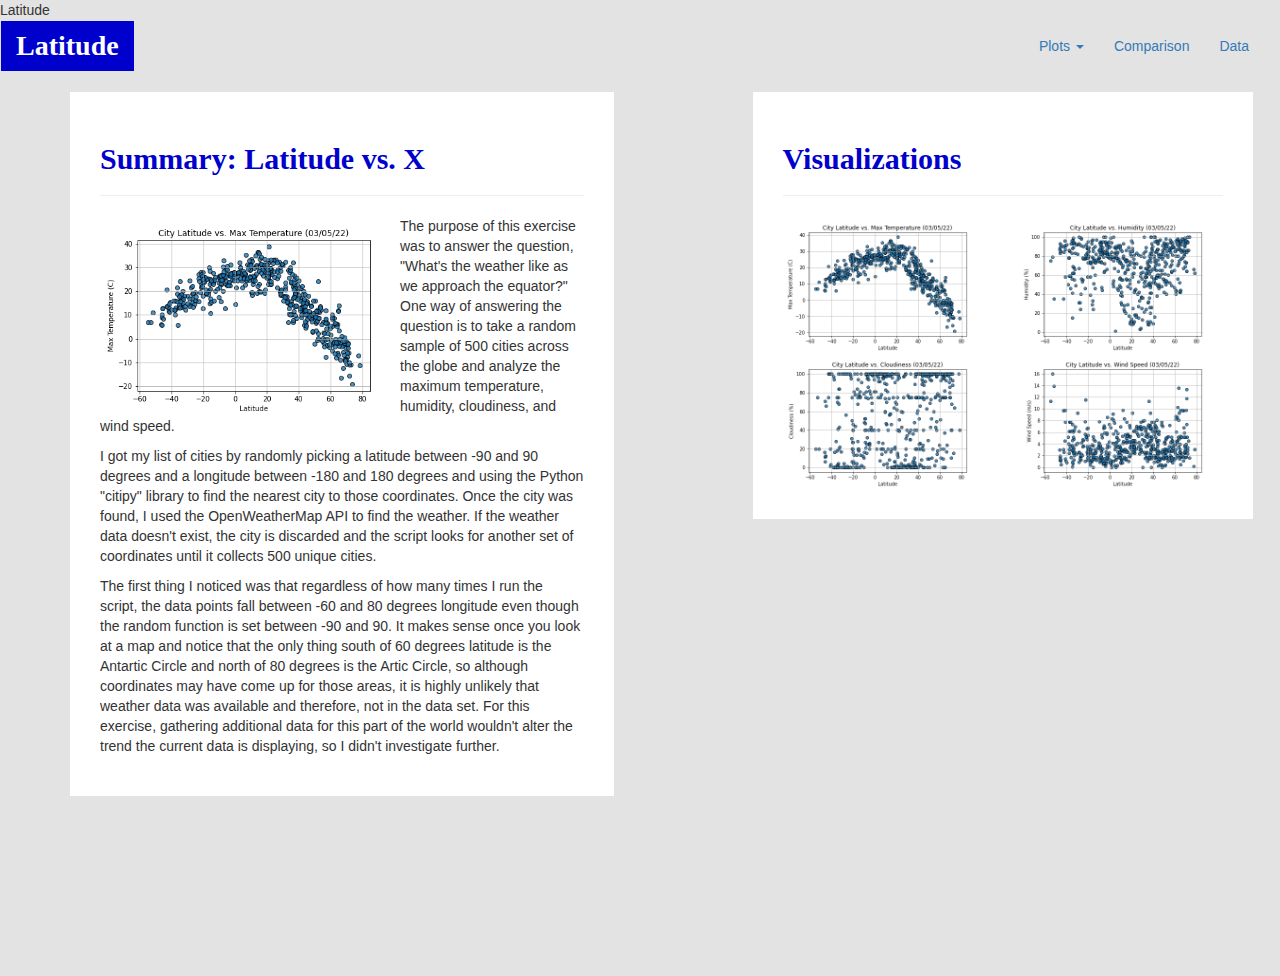
==== index.html @ d77958e0 "commit changes" ====
<!DOCTYPE html>
<html lang="en">


<head>
     <meta charset="UTF-8">
     <meta http-equiv="X-UA-Compatible" content="IE=edge">
     <meta name="viewport" content="Width=device-width, initial-scale=1">
     <link rel="stylesheet" href="css/style.css"
     <title>Latitude</title>

     <!-- Latest compiled and minified CSS -->
    <link rel="stylesheet" href="https://maxcdn.bootstrapcdn.com/bootstrap/3.3.0/css/bootstrap.min.css">
    <link rel="stylesheet" href="css/style.css"


    
  
   

    <!-- jQuery (necessary for Bootstrap's JavaScript plugins) -->
    <script src="https://ajax.googleapis.com/ajax/libs/jquery/1.11.1/jquery.min.js"></script>

    <!-- Latest compiled JavaScript -->
    <script src="https://maxcdn.bootstrapcdn.com/bootstrap/3.3.7/js/bootstrap.min.js"></script>



</head>


<body >
    <nav class="navbar navbar-dark bd-placeholder-img">
      <div class="container-fluid">
        <div class="navbar-header">
            <button type="button" class="navbar-toggle" data-toggle="collapse" data-target="#myNavbar">
                <span class="icon-bar"></span>
                <span class="icon-bar"></span>
                <span class="icon-bar"></span> 
            </button>
          <a class="navbar-brand my-nav-brand" href="index.html">Latitude</a>
        </div>
        <div class="collapse navbar-collapse" id="myNavbar">
          <ul class="nav navbar-nav navbar-right">
            <li class="dropdown">
              <a class="dropdown-toggle" data-toggle="dropdown" href="#">Plots
              <span class="caret"></span></a>
              <ul class="dropdown-menu">
                <li><a href="maxTemp.html">Max Temperature</a></li>
                <li><a href="humidity.html">Humidity</a></li>
                <li><a href="cloudiness.html">Cloudiness</a></li>
                <li><a href="windSpeed.html">Wind Speed</a></li>
              </ul>
            </li>
            <li><a href="comparison.html">Comparison</a></li>
            <li><a href="data.html">Data</a></li>
          </ul>
        </div>
      </div>
    </nav>
  
    <div class="container">
      <div class="row">
        <div class="col-sm-7">
          <div class="col-sm-10 main-box">
          <h2 class="my-h2">Summary: Latitude vs. X</h2>
          <hr>
          <img src="images/max_temp.png" height=200px alt="Temps at the Equator" class="pull-left">
          <p>The purpose of this exercise was to answer the question, "What's the weather like as we approach the equator?" One way of answering the question is to take a random sample of 500 cities across the globe and analyze the maximum temperature, humidity, cloudiness, and wind speed.</p>
          <p>I got my list of cities by randomly picking a latitude between -90 and 90 degrees and a longitude between -180 and 180 degrees and using the Python "citipy" library to find the nearest city to those coordinates.  Once the city was found, I used the OpenWeatherMap API to find the weather. If the weather data doesn't exist, the city is discarded and the script looks for another set of coordinates until it collects 500 unique cities.</p>
          <p>The first thing I noticed was that regardless of how many times I run the script, the data points fall between -60 and 80 degrees longitude even though the random function is set between -90 and 90. It makes sense once you look at a map and notice that the only thing south of 60 degrees latitude is the Antartic Circle and north of 80 degrees is the Artic Circle, so although coordinates may have come up for those areas, it is highly unlikely that weather data was available and therefore, not in the data set. For this exercise, gathering additional data for this part of the world wouldn't alter the trend the current data is displaying, so I didn't investigate further.</p>
        </div>
        <div class="col-sm-1"></div>
        </div>
        <div class="col-sm-2">
          <div class="col-sm-10 image-box">
            <h2 class="my-h2">Visualizations</h2>
            <hr>
            <div class="row">
              <div class="col-sm-6">
                <a href="maxTemp.html"><img class="img-responsive" src="images/max_temp.png" alt="Temps at the Equator"></a>
              </div>
              <div class="col-sm-6">
                <a href="humidity.html"><img class="img-responsive" src="images/humidity.png" alt="Humidity at the Equator"></a>
              </div>
            </div>
            <div class="row">
              <div class="col-sm-6">
                <a href="Cloudiness.html"><img class="img-responsive" src="images/Cloudiness.png" alt="Cloudiness at the Equator"></a>
              </div>
              <div class="col-sm-6">
                <a href="windSpeed.html"><img class="img-responsive" src="images/windSpeed.png" alt="Wind Speed at the Equator"></a>
              </div>
            </div>
          </div>
        </div>
        </div>
      </div>
    </div>
  

</body>
  
  </html>
---- css/style.css ----
body {
    background-color: #e4e3e3 !important;
    margin-bottom: 60px; /* Margin bottom by footer height */
    padding-bottom: 120px;
  }
  
  html {
    position: relative;
    min-height: 100%;
  }
  
  .my-nav-brand {
    background-color: mediumblue;
    color: #ffffff !important;
    font-family: Cambria, Cochin, Georgia, Times, 'Times New Roman', serif;
    font-size: 28px !important;
    font-weight: bold;
  }
  
  .my-nav-brand:hover {
    background-color: mediumblue !important;
  }
  
  .my-navbar-padding {
    padding: 0px 0px 0px 75px !important;
  }
  
  .class-with-pad { 
    padding: 0px 0px 0px 40px; 
  }
  
  .footer {
    position: absolute;
    bottom: 0;
    left: 0;
    width: 100%;
    height: 60px; /* Set the fixed height of the footer here */
    line-height: 60px; /* Vertically center the text there */
    background-color: darkslategrey;
    color: white;
    border-top: solid 5px mediumblue !important;
  }
  
  .main-box {
    background-color: #ffffff;
    padding: 30px ;
  }
  
  .image-box {
    background-color: #ffffff;
    width: 500px;
    padding: 30px !important;
  }
  
  .my-h2 {
    color: mediumblue;
    font-family: Cambria, Cochin, Georgia, Times, 'Times New Roman', serif;
    font-weight: bold;
  }
  
  .my-h3 {
    color: mediumblue;
    font-family: Cambria, Cochin, Georgia, Times, 'Times New Roman', serif;
    font-weight: bold;
  }
  
  .my-active {
    border: solid 1px blue;
  }
  
  /* Adding media queries to show the drop-down, and hide the navbar when the screen is smaller than 480 pixels */
  @media (max-width: 480px) {
    .main-box {
      padding: 5px ;
    }
    
    .image-box {
      padding: 5px !important;
    }
  }
---- css/style.css ----
body {
    background-color: #e4e3e3 !important;
    margin-bottom: 60px; /* Margin bottom by footer height */
    padding-bottom: 120px;
  }
  
  html {
    position: relative;
    min-height: 100%;
  }
  
  .my-nav-brand {
    background-color: mediumblue;
    color: #ffffff !important;
    font-family: Cambria, Cochin, Georgia, Times, 'Times New Roman', serif;
    font-size: 28px !important;
    font-weight: bold;
  }
  
  .my-nav-brand:hover {
    background-color: mediumblue !important;
  }
  
  .my-navbar-padding {
    padding: 0px 0px 0px 75px !important;
  }
  
  .class-with-pad { 
    padding: 0px 0px 0px 40px; 
  }
  
  .footer {
    position: absolute;
    bottom: 0;
    left: 0;
    width: 100%;
    height: 60px; /* Set the fixed height of the footer here */
    line-height: 60px; /* Vertically center the text there */
    background-color: darkslategrey;
    color: white;
    border-top: solid 5px mediumblue !important;
  }
  
  .main-box {
    background-color: #ffffff;
    padding: 30px ;
  }
  
  .image-box {
    background-color: #ffffff;
    width: 500px;
    padding: 30px !important;
  }
  
  .my-h2 {
    color: mediumblue;
    font-family: Cambria, Cochin, Georgia, Times, 'Times New Roman', serif;
    font-weight: bold;
  }
  
  .my-h3 {
    color: mediumblue;
    font-family: Cambria, Cochin, Georgia, Times, 'Times New Roman', serif;
    font-weight: bold;
  }
  
  .my-active {
    border: solid 1px blue;
  }
  
  /* Adding media queries to show the drop-down, and hide the navbar when the screen is smaller than 480 pixels */
  @media (max-width: 480px) {
    .main-box {
      padding: 5px ;
    }
    
    .image-box {
      padding: 5px !important;
    }
  }
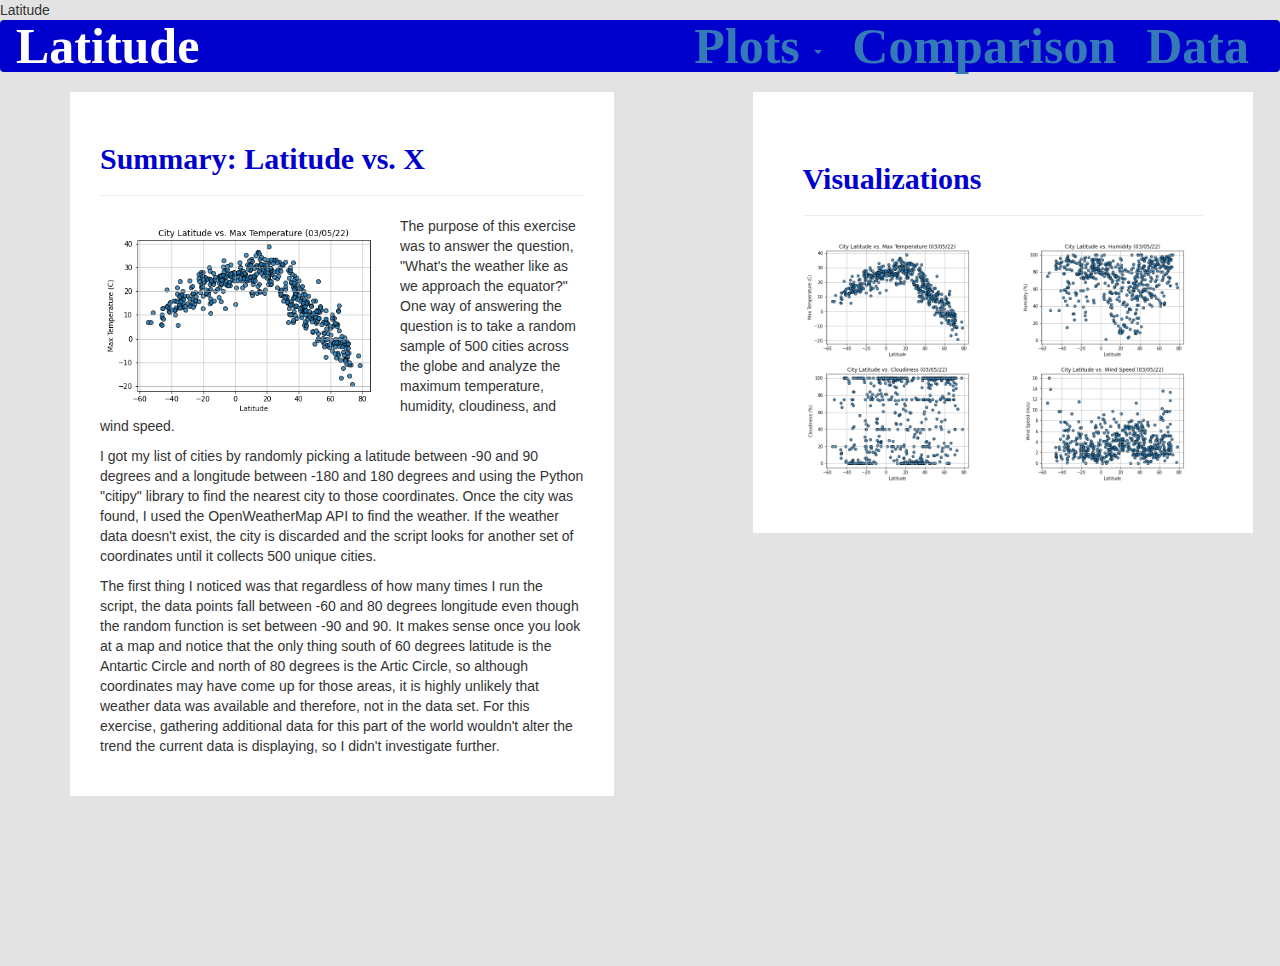
==== commit 1f07be88: "commit changes" ====
--- a/index.html
+++ b/index.html
@@ -30,7 +30,7 @@
 
 
 <body >
-    <nav class="navbar navbar-dark bd-placeholder-img">
+    <nav  class="navbar navbar-dark bd-placeholder-img my-nav-brand">
       <div class="container-fluid">
         <div class="navbar-header">
             <button type="button" class="navbar-toggle" data-toggle="collapse" data-target="#myNavbar">
@@ -40,6 +40,7 @@
             </button>
           <a class="navbar-brand my-nav-brand" href="index.html">Latitude</a>
         </div>
+      
         <div class="collapse navbar-collapse" id="myNavbar">
           <ul class="nav navbar-nav navbar-right">
             <li class="dropdown">
--- a/css/style.css
+++ b/css/style.css
@@ -1,9 +1,10 @@
 body {
     background-color: #e4e3e3 !important;
-    margin-bottom: 60px; /* Margin bottom by footer height */
-    padding-bottom: 120px;
+    margin-bottom: 70px; /* Margin bottom by footer height */
+    padding-bottom: 100px;
   }
-  
+
+
   html {
     position: relative;
     min-height: 100%;
@@ -13,7 +14,7 @@
     background-color: mediumblue;
     color: #ffffff !important;
     font-family: Cambria, Cochin, Georgia, Times, 'Times New Roman', serif;
-    font-size: 28px !important;
+    font-size: 50px !important;
     font-weight: bold;
   }
   
@@ -22,12 +23,13 @@
   }
   
   .my-navbar-padding {
-    padding: 0px 0px 0px 75px !important;
+    padding: 10px 10px 10px 40px !important;
   }
   
   .class-with-pad { 
     padding: 0px 0px 0px 40px; 
   }
+
   
   .footer {
     position: absolute;
@@ -35,7 +37,7 @@
     left: 0;
     width: 100%;
     height: 60px; /* Set the fixed height of the footer here */
-    line-height: 60px; /* Vertically center the text there */
+    line-height: 100px; /* Vertically center the text there */
     background-color: darkslategrey;
     color: white;
     border-top: solid 5px mediumblue !important;
@@ -49,7 +51,7 @@
   .image-box {
     background-color: #ffffff;
     width: 500px;
-    padding: 30px !important;
+    padding: 50px !important;
   }
   
   .my-h2 {
--- a/css/style.css
+++ b/css/style.css
@@ -1,9 +1,10 @@
 body {
     background-color: #e4e3e3 !important;
-    margin-bottom: 60px; /* Margin bottom by footer height */
-    padding-bottom: 120px;
+    margin-bottom: 70px; /* Margin bottom by footer height */
+    padding-bottom: 100px;
   }
-  
+
+
   html {
     position: relative;
     min-height: 100%;
@@ -13,7 +14,7 @@
     background-color: mediumblue;
     color: #ffffff !important;
     font-family: Cambria, Cochin, Georgia, Times, 'Times New Roman', serif;
-    font-size: 28px !important;
+    font-size: 50px !important;
     font-weight: bold;
   }
   
@@ -22,12 +23,13 @@
   }
   
   .my-navbar-padding {
-    padding: 0px 0px 0px 75px !important;
+    padding: 10px 10px 10px 40px !important;
   }
   
   .class-with-pad { 
     padding: 0px 0px 0px 40px; 
   }
+
   
   .footer {
     position: absolute;
@@ -35,7 +37,7 @@
     left: 0;
     width: 100%;
     height: 60px; /* Set the fixed height of the footer here */
-    line-height: 60px; /* Vertically center the text there */
+    line-height: 100px; /* Vertically center the text there */
     background-color: darkslategrey;
     color: white;
     border-top: solid 5px mediumblue !important;
@@ -49,7 +51,7 @@
   .image-box {
     background-color: #ffffff;
     width: 500px;
-    padding: 30px !important;
+    padding: 50px !important;
   }
   
   .my-h2 {
